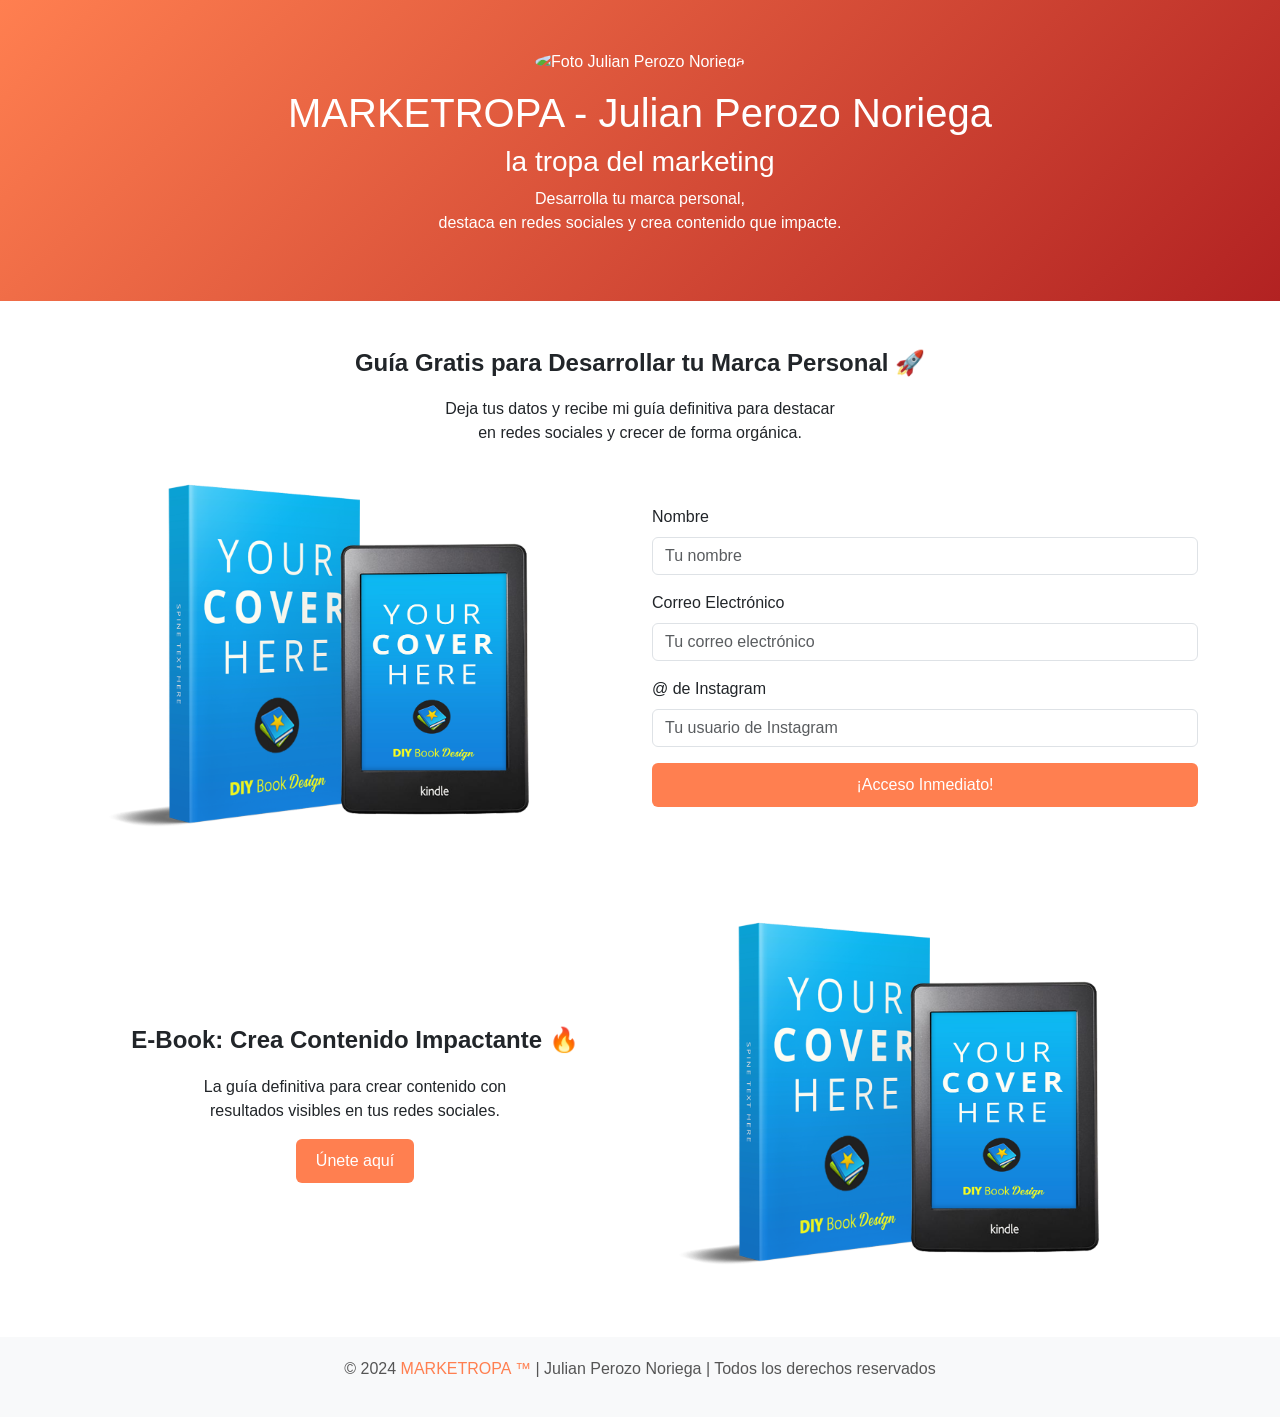
==== index.html @ f35f2e45 "Add files via upload" ====
<!DOCTYPE html>
<html lang="es">
<head>
    <meta charset="UTF-8">
    <meta name="viewport" content="width=device-width, initial-scale=1.0">
    <title>MARKETROPA - Desarrolla tu Marca Personal</title>
    <!-- Enlace a Bootstrap 5.0 -->
    <link href="https://cdn.jsdelivr.net/npm/bootstrap@5.0.2/dist/css/bootstrap.min.css" rel="stylesheet">
    <!-- Enlace a CSS personalizado -->
    <link href="css/style.css" rel="stylesheet">
</head>
<body>
    <!-- Header -->
    <header>
        <div class="container">
            <div class="row justify-content-center">
                <div class="col-md-8 text-center">
                    <img src="img/jp01.png" alt="Foto Julian Perozo Noriega" class="profile-photo" style="max-width: 250px;">
                    <h1>MARKETROPA - Julian Perozo Noriega</h1>
                    <h3>la tropa del marketing</h3>
                    <p>Desarrolla tu marca personal, <br> destaca en redes sociales y crea contenido que impacte.</p>
                </div>
            </div>
        </div>
    </header>

    <!-- Body -->
    <section class="container my-5">
        <h2 class="section-title">Guía Gratis para Desarrollar tu Marca Personal 🚀</h2>
        <p class="text-center">Deja tus datos y recibe mi guía definitiva para destacar <br> en redes sociales y crecer de forma orgánica.</p>
        
        <!-- Formulario -->
        <div class="row justify-content-center align-items-center">
            <div class="col-md-6">
                <img src="img/ebook1.png" alt="E-Book Guía" class="img-fluid" style="height: 75%; object-fit: contain;">
            </div>
            <div class="col-md-6">
                <form action="https://script.google.com/macros/s/TU-SCRIPT-ID/exec" method="POST">
                    <div class="mb-3">
                        <label for="nombre" class="form-label">Nombre</label>
                        <input type="text" class="form-control" name="nombre" id="nombre" placeholder="Tu nombre" required>
                    </div>
                    <div class="mb-3">
                        <label for="email" class="form-label">Correo Electrónico</label>
                        <input type="email" class="form-control" name="email" id="email" placeholder="Tu correo electrónico" required>
                    </div>
                    <div class="mb-3">
                        <label for="instagram" class="form-label">@ de Instagram</label>
                        <input type="text" class="form-control" name="instagram" id="instagram" placeholder="Tu usuario de Instagram" required>
                    </div>
                    <div class="d-grid">
                        <button type="submit" class="btn cta-btn">¡Acceso Inmediato!</button>
                    </div>
                </form>
            </div>
        </div>
    </section>

    <!-- E-Book -->
    <section class="container my-5">
        <div class="row align-items-center">
            <div class="col-md-6 text-center">
                <h2 class="section-title">E-Book: Crea Contenido Impactante 🔥</h2>
                <p>La guía definitiva para crear contenido con <br> resultados visibles en tus redes sociales.</p>
                <button class="btn cta-btn">Únete aquí</button>
            </div>
            <div class="col-md-6">
                <img src="img/ebook1.png" alt="E-Book Guía" class="img-fluid">
            </div>
        </div>
    </section>

    <!-- Footer -->
    <footer>
        <p>© 2024 <a href="#">MARKETROPA &trade;</a> | Julian Perozo Noriega | Todos los derechos reservados</p>
    </footer>

    <!-- Script de Bootstrap -->
    <script src="https://cdn.jsdelivr.net/npm/@popperjs/core@2.9.2/dist/umd/popper.min.js"></script>
    <script src="https://cdn.jsdelivr.net/npm/bootstrap@5.0.2/dist/js/bootstrap.min.js"></script>
</body>
</html>
---- css/style.css ----
body {
            font-family: Arial, sans-serif;
        }
        header {
            background: linear-gradient(135deg, #FF7F50, #B22222);
            color: white;
            padding: 50px 0;
            text-align: center;
        }
        .profile-photo {
            max-width: 150px;
            border-radius: 50%;
            margin-bottom: 15px;
        }
        .section-title {
            font-weight: bold;
            margin: 20px 0;
            text-align: center;
            font-size: 24px;
        }
        .cta-btn {
            background-color: #FF7F50;
            color: white;
            border: none;
            padding: 10px 20px;
        }
        footer {
            background: #f8f9fa;
            color: #555;
            text-align: center;
            padding: 20px;
        }
        footer a {
            text-decoration: none;
            color: #FF7F50;
        }
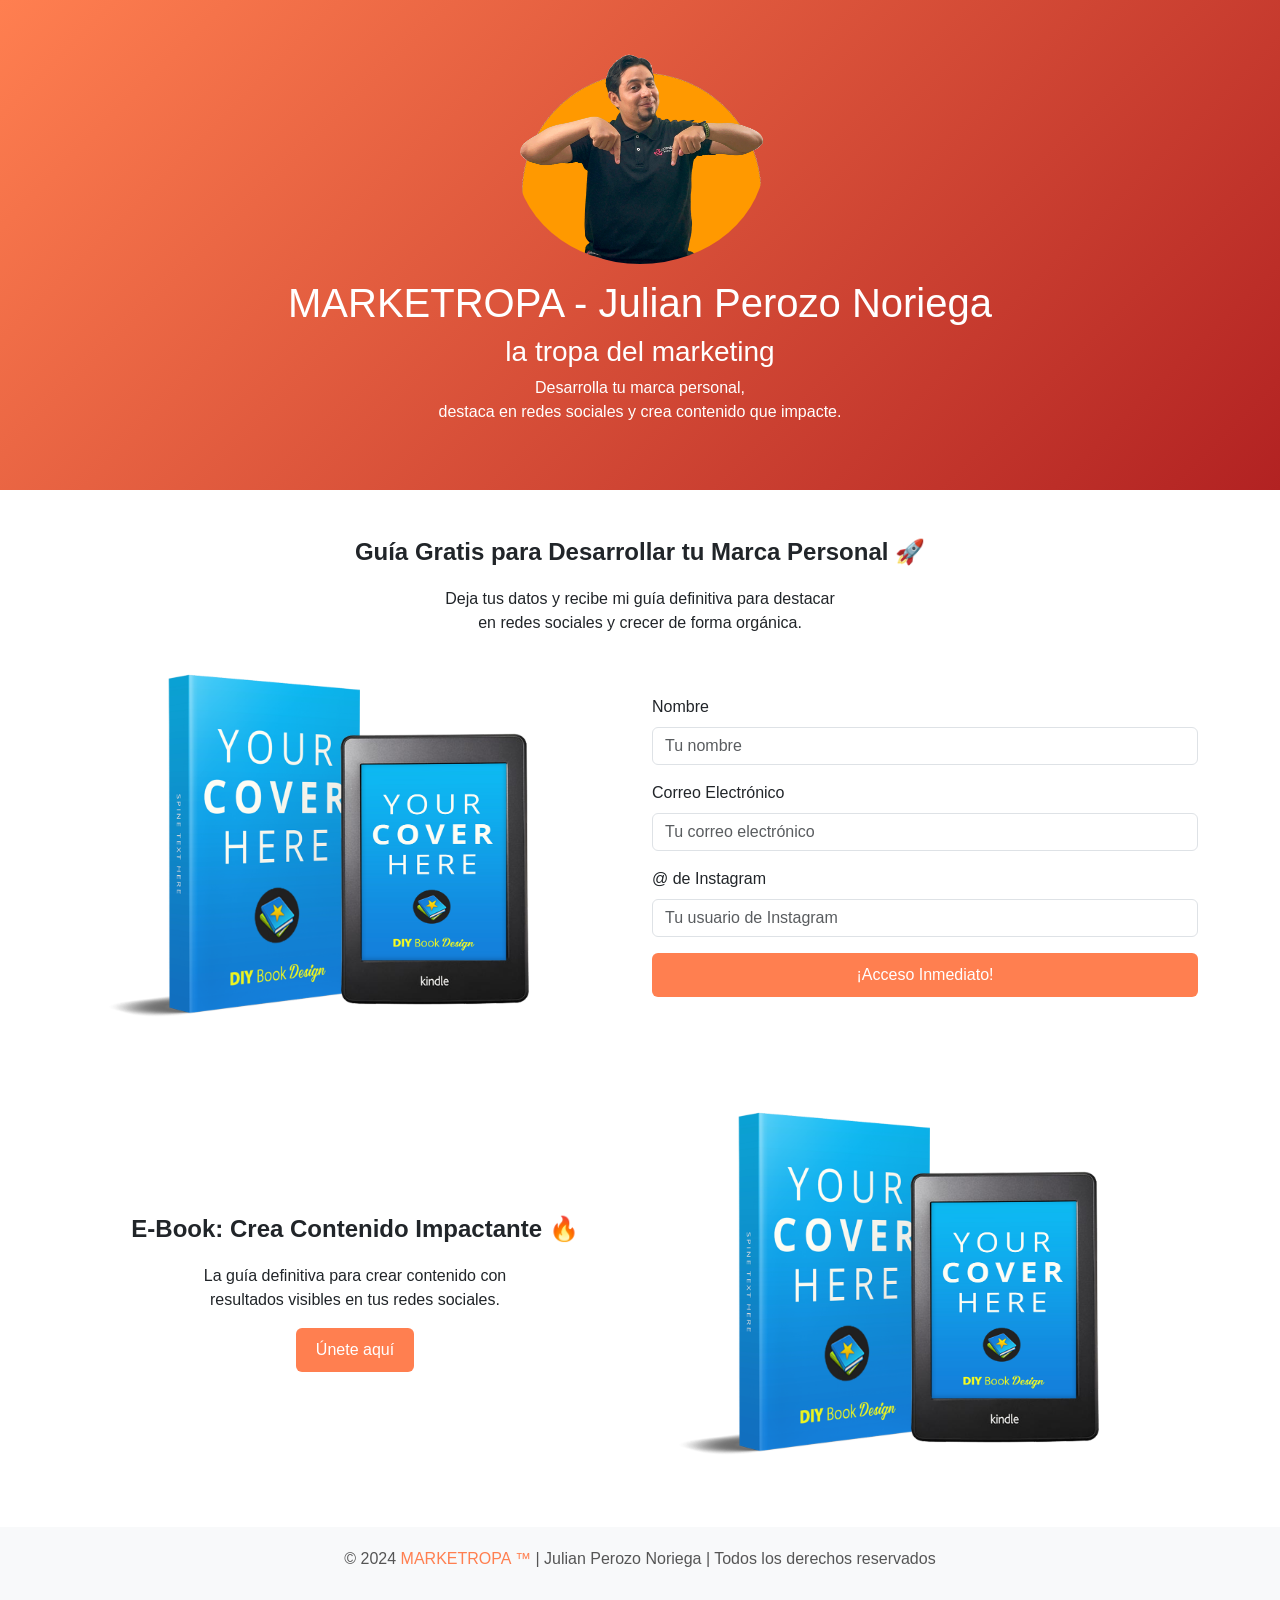
==== commit ff6472a4: "Update index.html" ====
--- a/index.html
+++ b/index.html
@@ -15,7 +15,7 @@
         <div class="container">
             <div class="row justify-content-center">
                 <div class="col-md-8 text-center">
-                    <img src="img/jp01.png" alt="Foto Julian Perozo Noriega" class="profile-photo" style="max-width: 250px;">
+                    <img src="img/Jp01.png" alt="Foto Julian Perozo Noriega" class="profile-photo" style="max-width: 250px;">
                     <h1>MARKETROPA - Julian Perozo Noriega</h1>
                     <h3>la tropa del marketing</h3>
                     <p>Desarrolla tu marca personal, <br> destaca en redes sociales y crea contenido que impacte.</p>
